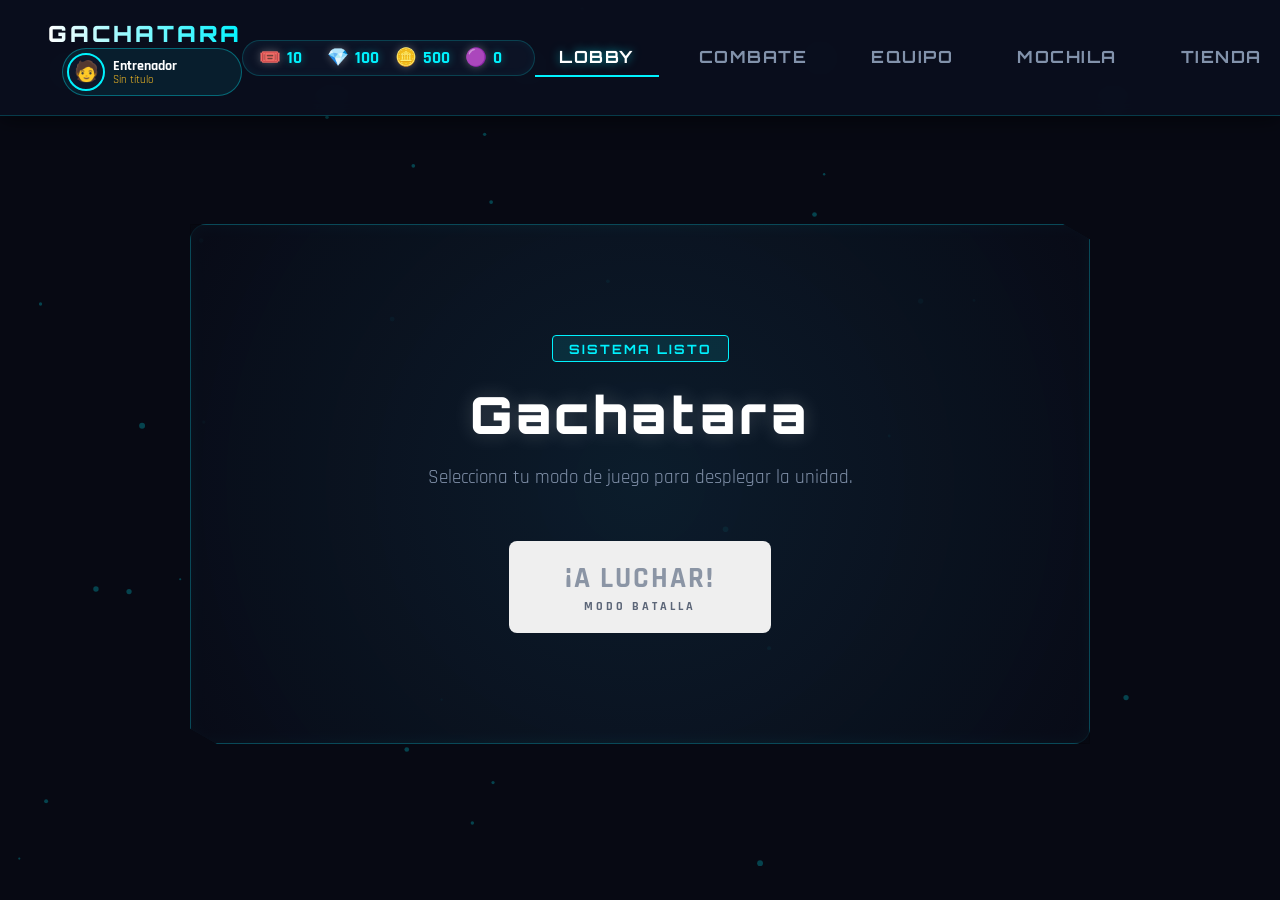
==== index.html @ 269e48da "Add files via upload" ====
<!DOCTYPE html>
<html lang="es">
<head>
    <meta charset="UTF-8">
    <meta name="viewport" content="width=device-width, initial-scale=1.0">
    <title>Gacha RPG | Lobby Principal</title>
    <!-- Fuentes Gamer Pro -->
    <link href="https://fonts.googleapis.com/css2?family=Orbitron:wght@500;700;900&family=Rajdhani:wght@600;700&display=swap" rel="stylesheet">
    <link rel="stylesheet" href="style.css">
</head>
<body>

    <!-- Fondo Animado de Partículas -->
    <canvas id="particles-canvas"></canvas>

    <!-- BANNER SUPERIOR DE NAVEGACIÓN -->
    <header class="top-header">
        <div class="logo-title">
            <span class="game-tag">GACHATARA</span>
            <div id="profile-chip" class="profile-chip" title="Perfil del jugador"></div>
        </div>

        <!-- CONTADOR DE MONEDAS -->
        <div class="currencies-bar">
            <div class="currency-item" title="Tickets de Invocación">
                <span class="currency-icon">🎟️</span>
                <span id="currency-tickets" class="currency-amount">0</span>
            </div>
            <div class="currency-item" title="Esquirlas Coloridas">
                <span class="currency-icon">💎</span>
                <span id="currency-shards" class="currency-amount">0</span>
            </div>
            <div class="currency-item" title="Monedas Tara">
                <span class="currency-icon">🪙</span>
                <span id="currency-coins" class="currency-amount">0</span>
            </div>
            <div class="currency-item" title="Masterballs">
                <span class="currency-icon">🟣</span>
                <span id="currency-masterballs" class="currency-amount">0</span>
            </div>
        </div>

        <nav class="nav-bar">
            <button class="nav-tab active" onclick="switchTab('lobby', event)">Lobby</button>
            <button class="nav-tab" onclick="switchTab('combate', event)">Combate</button>
            <button class="nav-tab" onclick="switchTab('equipo', event)">Equipo</button>
            <button class="nav-tab" onclick="switchTab('mochila', event)">Mochila</button>
            <button class="nav-tab" onclick="switchTab('tienda', event)">Tienda</button>
            <button class="nav-tab" onclick="switchTab('invocacion', event)">Invocación</button>
            <button class="nav-tab" onclick="switchTab('dex', event)">Dex</button>
            <a href="ajustes.html" class="nav-tab nav-link">Ajustes</a>
        </nav>
    </header>

    <!-- ZONA CENTRAL DEL LOBBY -->
    <main id="tab-lobby" class="lobby-container tab-content active">
        <!-- Panel Central de Presentación -->
        <div class="hero-frame">
            <div class="hero-overlay"></div>
            
            <div class="hero-content">
                <span class="badge-status">SISTEMA LISTO</span>
                <h1 class="lobby-title">Gachatara</h1>
                <p class="lobby-subtitle">Selecciona tu modo de juego para desplegar la unidad.</p>
                
                <!-- Botón de Combate -->
                <div class="battle-btn-wrapper">
                    <button class="btn-battle" onclick="switchTab('combate', event)">
                        <span class="btn-glitch"></span>
                        <span class="btn-text">¡A LUCHAR!</span>
                        <span class="btn-subtext">MODO BATALLA</span>
                    </button>
                </div>
            </div>
        </div>
    </main>

    <!-- ZONA DE COMBATE -->
    <main id="tab-combate" class="lobby-container tab-content">
        <div class="dex-frame">
            <div style="text-align: center; padding: 20px;">
                <h2 style="font-family: 'Orbitron', sans-serif; color: #00f2fe; margin-bottom: 20px;">MODOS DE COMBATE</h2>
                <div class="gacha-buttons" style="display: flex; gap: 15px; justify-content: center; flex-wrap: wrap;">
                    <button class="btn-pull" onclick="startQuickBattle()">⚔️ Partida Rápida (Equipo de 3)</button>
                    <button class="btn-pull" onclick="startStrategyBattle()">🛡️ Partida Estratégica (Equipo de 6)</button>
                </div>
            </div>

            <!-- Contenedor dinámico de la Arena de Combate -->
            <div id="combat-arena-container"></div>
        </div>
    </main>

    <!-- Sección de la vista del Equipo / Inventario -->
    <main id="tab-equipo" class="lobby-container tab-content">
        <div class="dex-frame">
            <div class="equipo-header">
                <h2>GESTIÓN DE EQUIPOS Y INVENTARIO</h2>
                <div class="equipo-stats">
                    <span>Total capturados: <strong id="total-capturados">0</strong></span>
                </div>
            </div>

            <!-- Selector de Modo de Equipo -->
            <div class="team-builder-tabs" style="display: flex; gap: 10px; margin: 15px 0; justify-content: center;">
                <button class="banner-btn active" onclick="switchTeamMode('strategy', event)">Equipo Estratégico (6)</button>
                <button class="banner-btn" onclick="switchTeamMode('fast', event)">Equipo Rápido (3)</button>
            </div>

            <!-- Slot visual de los equipos activos -->
            <div id="active-team-slots" style="display: flex; gap: 10px; margin-bottom: 20px; justify-content: center; flex-wrap: wrap; background: rgba(0,0,0,0.2); padding: 15px; border-radius: 10px;">
                <!-- Se rellenará dinámicamente -->
            </div>

            <p style="text-align: center; color: #00f2fe; font-size: 14px; margin-bottom: 10px;">💡 Haz clic en cualquier Pokémon del inventario para añadirlo o quitarlo del equipo activo.</p>

            <!-- Buscador del inventario -->
            <div class="inventory-filters" style="display: flex; gap: 10px; flex-wrap: wrap; align-items: center; justify-content: center; margin-bottom: 15px;">
                <input id="inventory-search" type="text" placeholder="🔍 Buscar por nombre, nº o tipo..." oninput="renderInventory()" autocomplete="off"
                    style="flex: 1 1 260px; max-width: 380px; background: #1e293b; border: 1px solid #334155; color: #fff; border-radius: 8px; padding: 9px 12px; font-size: 14px;">
                <select id="inventory-rarity-filter" onchange="renderInventory()"
                    style="background: #1e293b; border: 1px solid #334155; color: #fff; border-radius: 8px; padding: 9px 10px; font-size: 14px;">
                    <option value="">Todas las rarezas</option>
                    <option value="comun">Común</option>
                    <option value="raro">Raro</option>
                    <option value="epico">Épico</option>
                    <option value="legendario">Legendario</option>
                    <option value="secreto">Secreto / Mega</option>
                </select>
                <button class="banner-btn" onclick="clearInventorySearch()">Limpiar</button>
                <span id="inventory-results-count" style="font-size: 12px; color: #94a3b8;"></span>
            </div>

            <div id="inventory-grid" class="dex-grid">
                <!-- Las cartas guardadas se cargarán dinámicamente aquí -->
            </div>
        </div>
    </main>

    <!-- ZONA DE TIENDA -->
    <main id="tab-tienda" class="lobby-container tab-content">
        <div class="dex-frame">
            <div class="equipo-header">
                <h2>🛒 TIENDA</h2>
            </div>
            <div id="shop-content"></div>
        </div>
    </main>

    <!-- ZONA DE MOCHILA -->
    <main id="tab-mochila" class="lobby-container tab-content">
        <div class="dex-frame">
            <div class="equipo-header">
                <h2>🎒 MOCHILA</h2>
            </div>
            <div id="backpack-content"></div>
        </div>
    </main>

    <!-- ZONA DE INVOCACIÓN (GACHA) -->
    <main id="tab-invocacion" class="lobby-container tab-content">
        <div class="gacha-frame">
            
            <!-- SELECTOR DE GENERACIÓN (BANNERS) -->
            <div class="banner-selector">
                <button id="btn-gen-1" class="banner-btn active" onclick="selectBanner(1)">Gen 1 (Kanto)</button>
                <button id="btn-gen-2" class="banner-btn" onclick="selectBanner(2)">Gen 2 (Johto)</button>
                <button id="btn-gen-3" class="banner-btn" onclick="selectBanner(3)">Gen 3 (Hoenn)</button>
                <button id="btn-gen-4" class="banner-btn" onclick="selectBanner(4)">Gen 4 (Sinnoh)</button>
                <button id="btn-gen-5" class="banner-btn" onclick="selectBanner(5)">Gen 5 (Unova)</button>
                <button id="btn-gen-6" class="banner-btn" onclick="selectBanner(6)">Gen 6 (Kalos)</button>
                <button id="btn-gen-7" class="banner-btn" onclick="selectBanner(7)">Gen 7 (Alola)</button>
                <button id="btn-gen-8" class="banner-btn" onclick="selectBanner(8)">Gen 8 (Galar)</button>
                <button id="btn-gen-9" class="banner-btn" onclick="selectBanner(9)">Gen 9 (Paldea)</button>
            </div>

            <h2 id="banner-title" class="gacha-banner-title">BANNER GENERACIÓN 1 (KANTO)</h2>
            <p class="gacha-subtitle">¡Involucra Pokémon de todas las generaciones y Megaevoluciones Secretas!</p>
            
            <div class="gacha-buttons">
                <button class="btn-pull" onclick="pullGacha(1)">Tirada x1 (1 Ticket)</button>
                <button class="btn-pull multi" onclick="pullGacha(10)">Tirada x10 (10 Tickets)</button>
            </div>

            <!-- RESULTADOS DE TIRADAS -->
            <div id="gacha-results" class="results-grid"></div>
        </div>
    </main>

    <!-- ZONA DE COLECCIÓN (DEX) -->
    <main id="tab-dex" class="lobby-container tab-content">
        <div class="dex-frame">
            <div class="dex-header">
                <h2>POKÉDEX NACIONAL</h2>
                <div class="dex-progress-wrapper">
                    <span id="dex-counter">0 / 1074 (0%)</span>
                    <div class="progress-bar-bg">
                        <div id="dex-progress-fill" class="progress-bar-fill" style="width: 0%;"></div>
                    </div>
                </div>
            </div>

            <!-- Grid donde se pintan todos los Pokémon -->
            <div id="dex-grid" class="dex-grid"></div>
        </div>
    </main>

    <!-- Carga de Scripts en Orden Correcto -->
    <script src="db.js"></script>
    <script src="habilidades.js"></script>
    <script src="gacha.js"></script>
    <script src="game.js"></script>
    <script src="skilltree.js"></script>
    <script src="profile.js"></script>
    <script src="backpack.js"></script>
    <script src="shop.js"></script> <!-- <--- ¡AQUÍ ESTABA EL FALTANTE! -->
    <script src="combat.js"></script>
    <script src="modes.js"></script>
</body>
</html>
---- style.css ----
:root {
    --bg-dark: #070913;
    --panel-bg: rgba(15, 20, 38, 0.75);
    --border-cyan: #00f2fe;
    --border-purple: #7928ca;
    --text-primary: #ffffff;
    --text-secondary: #8292ab;
    --disabled-color: #3a415a;
}

* {
    margin: 0;
    padding: 0;
    box-sizing: border-box;
    font-family: 'Rajdhani', sans-serif;
}

body {
    background-color: var(--bg-dark);
    color: var(--text-primary);
    min-height: 100vh;
    overflow-x: hidden;
    display: flex;
    flex-direction: column;
}

/* Canvas de fondo */
#particles-canvas {
    position: fixed;
    top: 0;
    left: 0;
    width: 100%;
    height: 100%;
    z-index: -1;
    pointer-events: none;
}

/* Header Superior */
.top-header {
    display: flex;
    justify-content: space-between;
    align-items: center;
    padding: 1.2rem 3rem;
    background: rgba(10, 13, 26, 0.85);
    backdrop-filter: blur(12px);
    border-bottom: 1px solid rgba(0, 242, 254, 0.2);
    box-shadow: 0 4px 20px rgba(0, 0, 0, 0.5);
}

.logo-title .game-tag {
    font-family: 'Orbitron', sans-serif;
    font-size: 1.4rem;
    font-weight: 900;
    letter-spacing: 3px;
    background: linear-gradient(90deg, #fff, var(--border-cyan));
    -webkit-background-clip: text;
    -webkit-text-fill-color: transparent;
}

.nav-bar {
    display: flex;
    gap: 1rem;
}

.nav-tab {
    background: transparent;
    border: none;
    border-bottom: 2px solid transparent;
    color: var(--text-secondary);
    font-family: 'Orbitron', sans-serif;
    font-size: 1.05rem;
    font-weight: 700;
    padding: 0.5rem 1.5rem;
    letter-spacing: 1.5px;
    text-transform: uppercase;
    cursor: pointer;
    transition: all 0.3s ease;
}

.nav-tab.active {
    color: var(--text-primary);
    border-bottom-color: var(--border-cyan);
    text-shadow: 0 0 10px rgba(0, 242, 254, 0.6);
}

/* Manejo de Pestañas (Lobby e Invocación) */
.tab-content {
    display: none;
    width: 100%;
}

.tab-content.active {
    display: flex;
}

/* Zona Central Lobby */
.lobby-container {
    flex: 1;
    display: flex;
    align-items: center;
    justify-content: center;
    padding: 2rem;
}

.hero-frame {
    position: relative;
    width: 100%;
    max-width: 900px;
    height: 520px;
    background: var(--panel-bg);
    border: 1px solid rgba(0, 242, 254, 0.25);
    border-radius: 16px;
    box-shadow: 0 0 35px rgba(0, 0, 0, 0.8), inset 0 0 15px rgba(0, 242, 254, 0.1);
    display: flex;
    align-items: center;
    justify-content: center;
    text-align: center;
    clip-path: polygon(0 0, 97% 0, 100% 3%, 100% 100%, 3% 100%, 0 97%);
}

.hero-overlay {
    position: absolute;
    top: 0; left: 0; width: 100%; height: 100%;
    background: radial-gradient(circle, rgba(0,242,254,0.05) 0%, rgba(7,9,19,0.7) 100%);
    pointer-events: none;
}

.hero-content {
    position: relative;
    z-index: 2;
    display: flex;
    flex-direction: column;
    align-items: center;
    gap: 1.2rem;
}

.badge-status {
    background: rgba(0, 242, 254, 0.1);
    border: 1px solid var(--border-cyan);
    color: var(--border-cyan);
    font-family: 'Orbitron', sans-serif;
    font-size: 0.8rem;
    font-weight: 700;
    padding: 0.3rem 1rem;
    letter-spacing: 2px;
    border-radius: 4px;
}

.lobby-title {
    font-family: 'Orbitron', sans-serif;
    font-size: 3.2rem;
    font-weight: 900;
    letter-spacing: 4px;
    text-shadow: 0 0 20px rgba(255, 255, 255, 0.2);
}

.lobby-subtitle {
    font-size: 1.2rem;
    color: var(--text-secondary);
    max-width: 500px;
}

/* Botón de Combate Deshabilitado */
.battle-btn-wrapper {
    margin-top: 2rem;
}

.btn-battle {
    position: relative;
    padding: 1.2rem 3.5rem;
    font-family: 'Orbitron', sans-serif;
    border: none;
    border-radius: 8px;
    display: flex;
    flex-direction: column;
    align-items: center;
    justify-content: center;
    cursor: not-allowed;
    transition: all 0.3s ease;
}

.btn-battle.disabled {
    background: linear-gradient(135deg, #1c2237, var(--disabled-color));
    border: 1px solid rgba(255, 255, 255, 0.1);
    box-shadow: 0 0 10px rgba(0, 0, 0, 0.5);
    opacity: 0.65;
}

.btn-text {
    font-size: 1.8rem;
    font-weight: 900;
    color: #8b95a5;
    letter-spacing: 2px;
}

.btn-subtext {
    font-size: 0.75rem;
    font-weight: 700;
    color: #5c6678;
    letter-spacing: 3px;
    margin-top: 2px;
}

/* =========================================
   ESTILOS AÑADIDOS PARA EL PANEL DE GACHA
========================================= */
.gacha-frame {
    width: 100%;
    max-width: 950px;
    background: var(--panel-bg);
    border: 1px solid rgba(0, 242, 254, 0.25);
    border-radius: 16px;
    padding: 2.5rem;
    text-align: center;
    box-shadow: 0 0 35px rgba(0, 0, 0, 0.8);
    margin: 0 auto;
}

.gacha-banner-title {
    font-family: 'Orbitron', sans-serif;
    font-size: 2.2rem;
    color: var(--border-cyan);
    margin-bottom: 0.5rem;
    letter-spacing: 2px;
}

.gacha-subtitle {
    color: var(--text-secondary);
    margin-bottom: 2rem;
    font-size: 1.1rem;
}

.gacha-buttons {
    display: flex;
    justify-content: center;
    gap: 1.5rem;
    margin-bottom: 2rem;
}

.btn-pull {
    background: linear-gradient(135deg, #00f2fe, #4facfe);
    border: none;
    color: #000;
    padding: 1rem 2rem;
    font-family: 'Orbitron', sans-serif;
    font-weight: 900;
    font-size: 1rem;
    border-radius: 8px;
    cursor: pointer;
    transition: transform 0.2s, box-shadow 0.2s;
}

.btn-pull.multi {
    background: linear-gradient(135deg, #7928ca, #ff0080);
    color: #fff;
}

.btn-pull:hover {
    transform: translateY(-3px);
    box-shadow: 0 0 20px rgba(0, 242, 254, 0.5);
}

/* Grid de Resultados */
.results-grid {
    display: flex;
    justify-content: center;
    flex-wrap: wrap;
    gap: 1.2rem;
    margin-top: 1.5rem;
}

.card-pokemon {
    background: rgba(10, 13, 26, 0.9);
    border: 2px solid #555;
    border-radius: 10px;
    padding: 1rem;
    width: 150px;
    text-align: center;
    animation: popIn 0.3s ease-out;
}

.card-pokemon img {
    width: 90px;
    height: 90px;
    object-fit: contain;
}

.card-pokemon h4 {
    font-size: 1rem;
    margin-top: 0.5rem;
    font-family: 'Orbitron', sans-serif;
}

.card-rarity {
    font-size: 0.75rem;
    font-weight: 700;
    text-transform: uppercase;
    margin-top: 0.3rem;
    padding: 0.2rem;
    border-radius: 4px;
    letter-spacing: 1px;
}

/* Bordes y Luces por Rareza */
.card-pokemon.común { border-color: #a0aec0; }
.card-pokemon.común .card-rarity { color: #a0aec0; }

.card-pokemon.raro { border-color: #3182ce; box-shadow: 0 0 10px rgba(49, 130, 206, 0.4); }
.card-pokemon.raro .card-rarity { color: #3182ce; }

.card-pokemon.épico { border-color: #805ad5; box-shadow: 0 0 15px rgba(128, 90, 213, 0.5); }
.card-pokemon.épico .card-rarity { color: #805ad5; }

.card-pokemon.legendario { border-color: #d69e2e; box-shadow: 0 0 20px rgba(214, 158, 46, 0.7); }
.card-pokemon.legendario .card-rarity { color: #d69e2e; }

.card-pokemon.secreto { 
    border-color: #e53e3e; 
    box-shadow: 0 0 25px rgba(229, 62, 62, 0.9); 
    animation: pulseGlow 1.5s infinite alternate; 
}
.card-pokemon.secreto .card-rarity { color: #e53e3e; }

@keyframes popIn {
    0% { transform: scale(0.5); opacity: 0; }
    100% { transform: scale(1); opacity: 1; }
}

@keyframes pulseGlow {
    0% { box-shadow: 0 0 15px rgba(229, 62, 62, 0.6); }
    100% { box-shadow: 0 0 30px rgba(229, 62, 62, 1); }
}
/* Pestañas limpias estilo Fortnite */
.tab-content {
    display: none;
    width: 100%;
    min-height: calc(100vh - 80px);
    align-items: center;
    justify-content: center;
    opacity: 0;
    transition: opacity 0.4s ease-in-out;
}

.tab-content.active {
    display: flex;
    opacity: 1;
}

/* Panel Gacha Estilo Pantalla Completa */
.gacha-frame {
    width: 100%;
    max-width: 1100px;
    background: var(--panel-bg);
    border: 1px solid rgba(0, 242, 254, 0.25);
    border-radius: 16px;
    padding: 3rem 2rem;
    text-align: center;
    box-shadow: 0 0 40px rgba(0, 0, 0, 0.85);
    clip-path: polygon(0 0, 98% 0, 100% 2%, 100% 100%, 2% 100%, 0 98%);
}

/* ANIMACIÓN DE REVELADO DE CARTAS (GACHA) */
.results-grid {
    display: flex;
    justify-content: center;
    flex-wrap: wrap;
    gap: 1.2rem;
    margin-top: 2rem;
    perspective: 1000px;
}

.card-pokemon {
    background: rgba(10, 13, 26, 0.95);
    border: 2px solid #555;
    border-radius: 12px;
    padding: 1rem;
    width: 150px;
    text-align: center;
    opacity: 0;
    transform: translateY(30px) rotateY(90deg) scale(0.8);
    animation: revealCard 0.6s cubic-bezier(0.175, 0.885, 0.32, 1.27) forwards;
}

/* Animación Giro 3D y Entrada */
@keyframes revealCard {
    0% {
        opacity: 0;
        transform: translateY(40px) rotateY(90deg) scale(0.7);
    }
    50% {
        opacity: 0.8;
    }
    100% {
        opacity: 1;
        transform: translateY(0) rotateY(0deg) scale(1);
    }
}
/* =========================================
   ESTILOS PESTAÑA DEX / COLECCIÓN
========================================= */
.dex-frame {
    width: 100%;
    max-width: 1100px;
    background: var(--panel-bg);
    border: 1px solid rgba(0, 242, 254, 0.25);
    border-radius: 16px;
    padding: 2rem;
    box-shadow: 0 0 35px rgba(0, 0, 0, 0.8);
    margin: 0 auto;
}

.dex-header {
    display: flex;
    justify-content: space-between;
    align-items: center;
    margin-bottom: 2rem;
    flex-wrap: wrap;
    gap: 1rem;
}

.dex-title {
    font-family: 'Orbitron', sans-serif;
    font-size: 2rem;
    color: var(--border-cyan);
    letter-spacing: 2px;
}

.dex-progress-wrapper {
    display: flex;
    flex-direction: column;
    align-items: flex-end;
    gap: 0.5rem;
    font-family: 'Orbitron', sans-serif;
    font-weight: 700;
}

.progress-bar-bg {
    width: 250px;
    height: 12px;
    background: rgba(255, 255, 255, 0.1);
    border: 1px solid var(--border-cyan);
    border-radius: 6px;
    overflow: hidden;
}

.progress-bar-fill {
    height: 100%;
    background: linear-gradient(90deg, var(--border-cyan), #00f2fe);
    box-shadow: 0 0 10px var(--border-cyan);
    transition: width 0.4s ease;
}

.dex-grid {
    display: grid;
    grid-template-columns: repeat(auto-fill, minmax(110px, 1fr));
    gap: 1rem;
    max-height: 60vh;
    overflow-y: auto;
    padding-right: 0.5rem;
}

/* Tarjeta individual en la Dex */
.dex-card {
    background: rgba(10, 13, 26, 0.8);
    border: 1px solid rgba(255, 255, 255, 0.1);
    border-radius: 8px;
    padding: 0.8rem 0.5rem;
    text-align: center;
    transition: all 0.3s ease;
}

/* Estado NO OBTENIDO (Silueta oscura) */
.dex-card.locked img {
    filter: brightness(0) drop-shadow(0 0 2px rgba(255, 255, 255, 0.2));
    opacity: 0.4;
}

.dex-card.locked .dex-number,
.dex-card.locked .dex-name {
    color: var(--text-secondary);
    opacity: 0.5;
}

/* Estado OBTENIDO */
.dex-card.unlocked {
    border-color: var(--border-cyan);
    box-shadow: 0 0 12px rgba(0, 242, 254, 0.2);
}

.dex-card.unlocked img {
    filter: none;
}

.dex-card img {
    width: 65px;
    height: 65px;
    object-fit: contain;
}

.dex-number {
    font-size: 0.75rem;
    color: var(--text-secondary);
    font-weight: 700;
}

.dex-name {
    font-size: 0.85rem;
    font-family: 'Orbitron', sans-serif;
    font-weight: 700;
    margin-top: 0.2rem;
    white-space: nowrap;
    overflow: hidden;
    text-overflow: ellipsis;
}
/* Selector de Banners / Generaciones */
.banner-selector {
    display: flex;
    gap: 0.5rem;
    overflow-x: auto;
    padding: 0.5rem 0 1rem 0;
    margin-bottom: 1.5rem;
    scrollbar-width: thin;
}

.banner-btn {
    background: rgba(10, 13, 26, 0.8);
    border: 1px solid rgba(0, 242, 254, 0.3);
    color: var(--text-secondary);
    padding: 0.6rem 1.2rem;
    border-radius: 8px;
    font-family: 'Orbitron', sans-serif;
    font-size: 0.85rem;
    white-space: nowrap;
    cursor: pointer;
    transition: all 0.3s ease;
}

.banner-btn:hover {
    border-color: var(--border-cyan);
    color: #fff;
    box-shadow: 0 0 10px rgba(0, 242, 254, 0.3);
}

.banner-btn.active {
    background: linear-gradient(135deg, rgba(0, 242, 254, 0.2), rgba(0, 120, 255, 0.4));
    border-color: var(--border-cyan);
    color: #fff;
    box-shadow: 0 0 15px rgba(0, 242, 254, 0.5);
}
/* =========================================
   COLORES Y BORDES SEGÚN RAREZA
========================================= */

/* COMÚN (Gris / Plateado Neón) */
.card-pokemon.comun, .card-pokemon.común {
    border-color: #a0a0a0;
    box-shadow: 0 0 12px rgba(160, 160, 160, 0.4);
}
.card-pokemon.comun .card-rarity, .card-pokemon.común .card-rarity {
    color: #a0a0a0;
}

/* RARO (Azul Neón) */
.card-pokemon.raro {
    border-color: #00f2fe;
    box-shadow: 0 0 15px rgba(0, 242, 254, 0.5);
}
.card-pokemon.raro .card-rarity {
    color: #00f2fe;
}

/* ÉPICO (Morado Neón) */
.card-pokemon.epico, .card-pokemon.épico {
    border-color: #b026ff;
    box-shadow: 0 0 18px rgba(176, 38, 255, 0.6);
}
.card-pokemon.epico .card-rarity, .card-pokemon.épico .card-rarity {
    color: #b026ff;
}

/* LEGENDARIO (Dorado / Amarillo Neón) */
.card-pokemon.legendario {
    border-color: #ffd700;
    box-shadow: 0 0 22px rgba(255, 215, 0, 0.7);
}
.card-pokemon.legendario .card-rarity {
    color: #ffd700;
}

/* SECRETO / MEGA (Rojo / Carmesí Neón) */
.card-pokemon.secreto {
    border-color: #ff0055;
    box-shadow: 0 0 25px rgba(255, 0, 85, 0.8);
    animation: pulseMega 1.5s infinite alternate;
}
.card-pokemon.secreto .card-rarity {
    color: #ff0055;
    font-weight: 900;
}

@keyframes pulseMega {
    from {
        box-shadow: 0 0 15px rgba(255, 0, 85, 0.6);
    }
    to {
        box-shadow: 0 0 30px rgba(255, 0, 85, 1);
    }
}/* style.css - Corrección de Grid y Cartas Invisibles */

/* Contenedor principal de los resultados */
#gacha-results {
    display: grid !important;
    grid-template-columns: repeat(5, 1fr) !important; /* Fuerza 5 columnas x 2 filas */
    gap: 15px;
    width: 100%;
    max-width: 1000px;
    margin: 20px auto 0 auto;
    justify-content: center;
    align-items: center;
}

/* Base de la carta del Pokémon */
.card-pokemon {
    background: rgba(18, 24, 38, 0.85);
    border-radius: 12px;
    padding: 12px 8px;
    text-align: center;
    display: flex;
    flex-direction: column;
    align-items: center;
    justify-content: space-between;
    min-height: 160px;
    position: relative;
    box-sizing: border-box;

    /* REGLA CRÍTICA: Forzar visibilidad inmediata por si falla el Keyframe */
    opacity: 1 !important;
    visibility: visible !important;
    animation: cardAppear 0.3s ease-out forwards;
}

/* Animación de entrada suave sin ocultar las cartas si falla */
@keyframes cardAppear {
    0% {
        transform: translateY(15px) scale(0.95);
    }
    100% {
        transform: translateY(0) scale(1);
    }
}

/* Estilos de Imagen y Texto */
.card-pokemon img {
    width: 75px;
    height: 75px;
    object-fit: contain;
    margin-bottom: 6px;
}

.card-pokemon h4 {
    margin: 4px 0 2px 0;
    font-size: 0.95rem;
    color: #ffffff;
    font-weight: 700;
}

.card-rarity {
    font-size: 0.7rem;
    font-weight: 800;
    letter-spacing: 0.5px;
    margin-top: 2px;
}

/* --- BORDES Y NEONES POR RAREZA --- */

/* COMÚN */
.card-pokemon.comun {
    border: 1.5px solid #6c757d;
    box-shadow: 0 0 8px rgba(108, 117, 125, 0.2);
}
.card-pokemon.comun .card-rarity { color: #a0a6ac; }

/* RARO */
.card-pokemon.raro {
    border: 1.5px solid #00f2fe;
    box-shadow: 0 0 10px rgba(0, 242, 254, 0.3);
}
.card-pokemon.raro .card-rarity { color: #00f2fe; }

/* ÉPICO */
.card-pokemon.epico {
    border: 1.5px solid #a855f7;
    box-shadow: 0 0 12px rgba(168, 85, 247, 0.4);
}
.card-pokemon.epico .card-rarity { color: #a855f7; }

/* LEGENDARIO */
.card-pokemon.legendario {
    border: 1.5px solid #ffb703;
    box-shadow: 0 0 15px rgba(255, 183, 3, 0.5);
}
.card-pokemon.legendario .card-rarity { color: #ffb703; }

/* SECRETO (MEGAS) */
.card-pokemon.secreto {
    border: 2px solid #ff0055;
    box-shadow: 0 0 20px rgba(255, 0, 85, 0.7);
    animation: secretGlow 1.5s infinite alternate, cardAppear 0.3s ease-out forwards;
}
.card-pokemon.secreto .card-rarity { color: #ff0055; }

@keyframes secretGlow {
    from { box-shadow: 0 0 10px rgba(255, 0, 85, 0.5); }
    to { box-shadow: 0 0 22px rgba(255, 0, 85, 0.9); }
}

/* Ajuste responsive para pantallas pequeñas */
@media (max-width: 850px) {
    #gacha-results {
        grid-template-columns: repeat(2, 1fr) !important;
    }
}

.equipo-header {
    display: flex;
    justify-content: space-between;
    align-items: center;
    margin-bottom: 20px;
    padding: 10px 20px;
    background: rgba(15, 23, 42, 0.6);
    border-radius: 8px;
    border: 1px solid rgba(0, 240, 255, 0.2);
}

.dup-badge {
    position: absolute;
    top: 8px;
    right: 8px;
    background: #00f0ff;
    color: #000;
    font-weight: bold;
    font-size: 0.75rem;
    padding: 2px 6px;
    border-radius: 12px;
    box-shadow: 0 0 8px rgba(0, 240, 255, 0.6);
}

.empty-inventory {
    grid-column: 1 / -1;
    text-align: center;
    padding: 60px 20px;
    color: #94a3b8;
    font-size: 1.1rem;
}
.tab-content {
    display: none;
}

.tab-content.active {
    display: block;
}

/* Marca la pestaña seleccionada arriba */
.nav-btn.active {
    border-bottom: 3px solid #00f0ff;
    color: #00f0ff;
    text-shadow: 0 0 10px rgba(0, 240, 255, 0.5);
}

/* Badge de duplicados en la pestaña equipo */
.dup-badge {
    position: absolute;
    top: 6px;
    right: 6px;
    background: #00f0ff;
    color: #000;
    font-weight: bold;
    font-size: 0.75rem;
    padding: 2px 6px;
    border-radius: 10px;
}
/* Contenedor principal de la pestaña Equipo */
#tab-equipo {
    display: flex;
    flex-direction: column;
    height: 100%;
    width: 100%;
    box-sizing: border-box;
}

/* Cabecera del Inventario */
.inventory-header {
    display: flex;
    justify-content: space-between;
    align-items: center;
    padding: 10px 20px;
    margin-bottom: 15px;
}

#total-captured {
    font-weight: bold;
    font-size: 1rem;
    color: var(--text-primary, #ffffff);
}

/* Grid adaptable y limpio para el Inventario */
#inventory-grid {
    display: grid;
    grid-template-columns: repeat(auto-fill, minmax(130px, 1fr));
    gap: 15px;
    padding: 15px;
    max-height: 65vh;
    overflow-y: auto; /* Desplazamiento vertical fluido */
    overflow-x: hidden; /* Evita desbordamiento horizontal */
    box-sizing: border-box;
}

/* Estilo para cada carta individual */
.pokemon-card, .card {
    display: flex;
    flex-direction: column;
    align-items: center;
    justify-content: space-between;
    padding: 10px;
    border-radius: 8px;
    background: rgba(20, 25, 45, 0.8);
    border: 1px solid rgba(255, 255, 255, 0.1);
    box-sizing: border-box;
    min-width: 0; /* Evita que las cartas se desborden del grid */
}

.pokemon-card img, .card img {
    width: 80px;
    height: 80px;
    object-fit: contain;
}

.card-id {
    font-size: 0.8rem;
    font-weight: bold;
    opacity: 0.8;
}

.card-name {
    font-size: 0.9rem;
    font-weight: bold;
    text-align: center;
    margin-top: 5px;
    word-break: break-word;
}

/* Asegurar posición relativa en la carta para posicionar la cantidad */
.pokemon-card {
    position: relative;
}

/* Insignia de cantidad acumulada (ej: x9) */
.card-count-badge {
    position: absolute;
    top: 8px;
    right: 8px;
    background: linear-gradient(135deg, #ff0055, #ff5500);
    color: #ffffff;
    font-size: 0.75rem;
    font-weight: 800;
    padding: 2px 7px;
    border-radius: 12px;
    box-shadow: 0 2px 6px rgba(0, 0, 0, 0.5);
    border: 1px solid rgba(255, 255, 255, 0.6);
    z-index: 2;
}
/* =========================================
   SISTEMA DE PESTAÑAS (TAB SYSTEM)
   ========================================= */

/* Todas las pestañas ocultas por defecto */
.tab-content {
    display: none !important;
    width: 100%;
    max-width: 1200px;
    margin: 0 auto;
    padding-top: 100px; /* Espacio para que no lo tape el header fijo */
    box-sizing: border-box;
}

/* Solo la pestaña con la clase .active se muestra */
.tab-content.active {
    display: block !important;
}

/* Alineación para la pestaña del Lobby */
#tab-lobby.active {
    display: flex !important;
    justify-content: center;
    align-items: center;
    min-height: calc(100vh - 100px);
}

/* Asegurar que la cabecera no tape el contenido */
.top-header {
    position: fixed;
    top: 0;
    left: 0;
    width: 100%;
    z-index: 1000;
    background: rgba(10, 15, 30, 0.9);
    backdrop-filter: blur(10px);
}
/* Estilos para enlaces <a> en la barra de navegación */
a.nav-link {
    text-decoration: none;
    display: inline-flex;
    align-items: center;
    justify-content: center;
}
/* =========================================
   BARRA DE MONEDAS (CURRENCIES BAR)
   ========================================= */

.currencies-bar {
    display: flex;
    align-items: center;
    gap: 15px;
    background: rgba(15, 23, 42, 0.7);
    padding: 6px 16px;
    border-radius: 20px;
    border: 1px solid rgba(0, 242, 254, 0.2);
    box-shadow: inset 0 0 10px rgba(0, 242, 254, 0.05);
}

.currency-item {
    display: flex;
    align-items: center;
    gap: 6px;
    font-family: 'Rajdhani', sans-serif;
    font-weight: 700;
    font-size: 1.05rem;
    color: #f8fafc;
}

.currency-icon {
    font-size: 1.1rem;
    filter: drop-shadow(0 0 4px rgba(255, 255, 255, 0.3));
}

.currency-amount {
    color: #00f2fe;
    text-shadow: 0 0 8px rgba(0, 242, 254, 0.4);
    min-width: 25px;
}
/* =========================================
   ESTILOS Y ANIMACIONES DE COMBATE
   ========================================= */

.combat-arena {
    display: flex;
    justify-content: space-around;
    align-items: center;
    gap: 20px;
    padding: 20px;
    background: rgba(15, 23, 42, 0.8);
    border-radius: 12px;
    border: 1px solid rgba(0, 242, 254, 0.2);
    margin-bottom: 20px;
    position: relative;
}

.combat-card {
    position: relative;
    background: rgba(30, 41, 59, 0.9);
    border: 2px solid rgba(255, 255, 255, 0.1);
    border-radius: 10px;
    padding: 15px;
    width: 260px;
    text-align: center;
    transition: transform 0.2s ease;
}

.combat-vs-badge {
    font-family: 'Orbitron', sans-serif;
    font-size: 2rem;
    font-weight: 900;
    color: #ff0055;
    text-shadow: 0 0 10px rgba(255, 0, 85, 0.6);
}

/* Barras de Vida y Energía */
.hp-bar-container, .energy-bar-container {
    width: 100%;
    height: 14px;
    background: rgba(0, 0, 0, 0.5);
    border-radius: 7px;
    overflow: hidden;
    margin: 8px 0 4px 0;
}

.hp-bar-fill {
    height: 100%;
    background: linear-gradient(90deg, #10b981, #34d399);
    transition: width 0.4s ease-in-out;
}

.energy-bar-container {
    height: 8px;
}

.energy-bar-fill {
    height: 100%;
    background: linear-gradient(90deg, #3b82f6, #00f2fe);
    transition: width 0.3s ease;
}

.hp-text {
    font-size: 0.85rem;
    color: #cbd5e1;
}

.sprite-box img {
    width: 120px;
    height: 120px;
    object-fit: contain;
    filter: drop-shadow(0 4px 8px rgba(0,0,0,0.5));
}

/* Botones de Ataque */
.moves-grid {
    display: grid;
    grid-template-columns: repeat(auto-fit, minmax(140px, 1fr));
    gap: 10px;
    margin-bottom: 15px;
}

.btn-move {
    background: linear-gradient(135deg, #1e293b, #0f172a);
    border: 1px solid rgba(0, 242, 254, 0.4);
    color: #ffffff;
    padding: 12px;
    border-radius: 8px;
    cursor: pointer;
    display: flex;
    flex-direction: column;
    align-items: center;
    transition: all 0.2s;
}

.btn-move:hover:not(:disabled) {
    border-color: #00f2fe;
    box-shadow: 0 0 12px rgba(0, 242, 254, 0.4);
    transform: translateY(-2px);
}

.btn-move:disabled {
    opacity: 0.4;
    cursor: not-allowed;
}

.move-name {
    font-weight: 700;
    font-size: 0.95rem;
}

.move-cost {
    font-size: 0.75rem;
    color: #00f2fe;
}

/* Log de Combate */
.combat-log-box {
    background: rgba(0, 0, 0, 0.6);
    border-radius: 8px;
    padding: 10px;
    height: 100px;
    overflow-y: auto;
    font-family: monospace;
    font-size: 0.85rem;
    color: #e2e8f0;
}

.log-item {
    margin-bottom: 4px;
}

/* Pop-up de Daño Flotante */
.damage-popup {
    position: absolute;
    top: 20%;
    left: 50%;
    transform: translate(-50%, 0);
    font-family: 'Orbitron', sans-serif;
    font-size: 1.8rem;
    font-weight: 900;
    color: #ff3366;
    text-shadow: 0 0 8px rgba(0,0,0,0.8);
    pointer-events: none;
    animation: floatUp 1s ease-out forwards;
    white-space: pre-line;
}

.damage-popup.crit {
    color: #fbbf24;
    font-size: 2.2rem;
}

/* Animaciones */
@keyframes floatUp {
    0% { opacity: 1; transform: translate(-50%, 0) scale(0.8); }
    50% { transform: translate(-50%, -30px) scale(1.2); }
    100% { opacity: 0; transform: translate(-50%, -50px) scale(1); }
}

.anim-attack {
    animation: attackPulse 0.3s ease;
}

.anim-hit {
    animation: hitShake 0.4s ease;
}

.anim-buff {
    animation: buffGlow 0.5s ease;
}

@keyframes attackPulse {
    0% { transform: scale(1); }
    50% { transform: scale(1.1); }
    100% { transform: scale(1); }
}

@keyframes hitShake {
    0%, 100% { transform: translateX(0); }
    20%, 60% { transform: translateX(-8px); }
    40%, 80% { transform: translateX(8px); }
}

@keyframes buffGlow {
    0%, 100% { box-shadow: 0 0 0 transparent; }
    50% { box-shadow: 0 0 20px #10b981; }
}

/* Estructura fija para que la vida y nombre siempre queden ARRIBA */
.combat-card {
    display: flex;
    flex-direction: column !important;
    justify-content: flex-start;
    align-items: center;
    gap: 6px;
}

/* Colocar la imagen siempre abajo dentro de la carta */
.combat-card .sprite-box {
    order: 2;
}

.combat-card .unit-info,
.combat-card .hp-bar-container,
.combat-card .hp-text,
.combat-card .energy-bar-container {
    order: 1;
}

/* Voltear solo la imagen de tu Pokémon (Zapdos) para que mire hacia el rival */
.player-card .sprite-box img {
    transform: scaleX(-1);
}

/* Asegurar que la imagen del enemigo no esté volteada */
.enemy-card .sprite-box img {
    transform: scaleX(1);
}

/* Voltear horizontalmente a tu Pokémon (lado izquierdo) */
.player-card .sprite-box img {
    transform: scaleX(-1);
}

/* Indicadores de efectividad en los botones de ataque */
.move-eff {
    display: block;
    font-size: 0.75rem;
    font-weight: bold;
    margin-top: 4px;
    padding: 2px 6px;
    border-radius: 4px;
}

.eff-super {
    background-color: rgba(255, 193, 7, 0.25);
    color: #ffc107;
    border: 1px solid #ffc107;
}

.eff-weak {
    background-color: rgba(108, 117, 125, 0.25);
    color: #a0a0a0;
    border: 1px solid #6c757d;
}

.eff-immune {
    background-color: rgba(220, 53, 69, 0.25);
    color: #ff4d4d;
    border: 1px solid #dc3545;
}

/* ========================================= */
/* ESTILOS DEL MODAL Y ESTRELLAS DE POKÉMON  */
/* ========================================= */

.pokemon-modal-overlay {
    position: fixed;
    top: 0; 
    left: 0; 
    width: 100%; 
    height: 100%;
    background: rgba(0, 0, 0, 0.75);
    display: flex; 
    justify-content: center; 
    align-items: center;
    z-index: 9999;
}

.pokemon-modal-content {
    background: #1e1e2f; 
    color: #fff;
    width: 90%; 
    max-width: 500px;
    padding: 25px; 
    border-radius: 16px;
    box-shadow: 0 10px 30px rgba(0, 0, 0, 0.5);
    position: relative; 
    border: 2px solid #4a4e69;
}

.modal-close-btn {
    position: absolute; 
    top: 15px; 
    right: 15px;
    background: #ff4757; 
    border: none; 
    color: white;
    font-size: 16px; 
    width: 30px; 
    height: 30px;
    border-radius: 50%; 
    cursor: pointer; 
    transition: 0.2s;
}

.modal-close-btn:hover { 
    background: #ff6b81; 
}

.modal-header-section { 
    text-align: center; 
    margin-bottom: 20px; 
}

.modal-pkmn-name { 
    margin: 0; 
    font-size: 24px; 
    text-transform: capitalize; 
    color: #ffd32a; 
}

.modal-stars { 
    color: #f1c40f; 
    font-size: 18px; 
    margin-top: 5px; 
}

.modal-body-grid { 
    display: flex; 
    gap: 20px; 
    align-items: center; 
    margin-bottom: 20px; 
}

.modal-sprite-box {
    background: rgba(255, 255, 255, 0.05); 
    padding: 15px;
    border-radius: 12px; 
    text-align: center; 
    flex: 1;
}

.modal-sprite-box img { 
    width: 100px; 
    height: 100px; 
    object-fit: contain; 
}

.modal-type-badge {
    display: inline-block; 
    margin-top: 8px; 
    padding: 4px 10px;
    border-radius: 6px; 
    font-size: 12px; 
    font-weight: bold; 
    background: #576574;
    color: white;
}

.modal-stats-box { 
    flex: 1.2; 
    font-size: 14px; 
    line-height: 1.6; 
}

.modal-stats-box h3 { 
    margin: 0 0 10px 0; 
    font-size: 15px; 
    color: #7bed9f; 
    border-bottom: 1px solid rgba(255, 255, 255, 0.1); 
    padding-bottom: 4px; 
}

.modal-awakening-section { 
    background: rgba(0, 0, 0, 0.2); 
    padding: 15px; 
    border-radius: 10px; 
    text-align: center; 
}

.dupes-counter { 
    margin-bottom: 10px; 
    font-size: 14px; 
    color: #dfe4ea; 
}

.btn-awaken {
    background: #2ed573; 
    color: white; 
    border: none; 
    padding: 10px 20px;
    font-size: 14px; 
    font-weight: bold; 
    border-radius: 8px; 
    cursor: pointer; 
    width: 100%; 
    transition: 0.2s;
}

.btn-awaken:hover:not(:disabled) { 
    background: #26af5f; 
}

.btn-awaken.disabled { 
    background: #718093; 
    opacity: 0.6; 
    cursor: not-allowed; 
}

.max-rank-text { 
    color: #f1c40f; 
    font-weight: bold; 
    font-size: 14px; 
}

.combat-side-drawer {
    position: absolute;
    right: 20px;
    top: 120px;
    width: 280px;
    background: #121824;
    border: 2px solid #00d2ff;
    border-radius: 8px;
    padding: 12px;
    z-index: 1000;
    box-shadow: 0 4px 20px rgba(0,0,0,0.8);
    display: none;
}

.side-drawer-header {
    display: flex;
    justify-content: space-between;
    align-items: center;
    border-bottom: 1px solid #2a364f;
    padding-bottom: 6px;
    margin-bottom: 8px;
    color: #fff;
}

.btn-close-drawer {
    background: transparent;
    border: none;
    color: #fff;
    cursor: pointer;
    font-size: 16px;
}

.side-drawer-slot {
    display: flex;
    align-items: center;
    background: #1b2438;
    margin-bottom: 6px;
    padding: 6px;
    border-radius: 6px;
    cursor: pointer;
    transition: background 0.2s;
}

.side-drawer-slot:hover:not(.fainted) {
    background: #283655;
}

.side-drawer-slot.fainted {
    opacity: 0.5;
    cursor: not-allowed;
}

.side-slot-info {
    margin-left: 8px;
    font-size: 12px;
    color: #fff;
}

.badge-tag {
    margin-left: auto;
    font-size: 10px;
    padding: 2px 6px;
    border-radius: 4px;
}

.combat-side-drawer {
    position: absolute;
    right: 20px;
    top: 120px;
    width: 280px;
    background: #121824;
    border: 2px solid #00d2ff;
    border-radius: 8px;
    padding: 12px;
    z-index: 1000;
    box-shadow: 0 4px 20px rgba(0,0,0,0.8);
    display: none;
}

.side-drawer-header {
    display: flex;
    justify-content: space-between;
    align-items: center;
    border-bottom: 1px solid #2a364f;
    padding-bottom: 6px;
    margin-bottom: 8px;
    color: #fff;
}

.btn-close-drawer {
    background: transparent;
    border: none;
    color: #fff;
    cursor: pointer;
    font-size: 16px;
}

.side-drawer-slot {
    display: flex;
    align-items: center;
    background: #1b2438;
    margin-bottom: 6px;
    padding: 6px;
    border-radius: 6px;
    cursor: pointer;
    transition: background 0.2s;
}

.side-drawer-slot:hover:not(.fainted) {
    background: #283655;
}

.side-drawer-slot.fainted {
    opacity: 0.5;
    cursor: not-allowed;
}

.side-slot-info {
    margin-left: 8px;
    font-size: 12px;
    color: #fff;
}

.badge-tag {
    margin-left: auto;
    font-size: 10px;
    padding: 2px 6px;
    border-radius: 4px;
}
.badge-tag.active { background: #28a745; color: white; }
.badge-tag.fainted { background: #dc3545; color: white; }

/* Estilos para el cartel de fin de combate */
.battle-result-overlay {
    position: fixed;
    top: 0;
    left: 0;
    width: 100vw;
    height: 100vh;
    background: rgba(0, 0, 0, 0.75);
    display: flex;
    justify-content: center;
    align-items: center;
    z-index: 9999;
    animation: fadeInOverlay 0.3s ease-in-out;
}

.battle-result-content {
    text-align: center;
    padding: 30px 60px;
    border-radius: 16px;
    box-shadow: 0 10px 30px rgba(0,0,0,0.5);
    animation: popInResult 0.4s cubic-bezier(0.175, 0.885, 0.32, 1.275);
}

.battle-result-overlay.victory .battle-result-content {
    background: linear-gradient(135deg, #10b981, #059669);
    border: 3px solid #34d399;
    color: #ffffff;
}

.battle-result-overlay.defeat .battle-result-content {
    background: linear-gradient(135deg, #ef4444, #b91c1c);
    border: 3px solid #f87171;
    color: #ffffff;
}

.battle-result-content h2 {
    font-size: 42px;
    margin: 0 0 10px 0;
    text-transform: uppercase;
    letter-spacing: 2px;
    text-shadow: 0 3px 6px rgba(0,0,0,0.3);
}

.battle-result-content p {
    font-size: 18px;
    margin: 0;
    opacity: 0.9;
}

@keyframes fadeInOverlay {
    from { opacity: 0; }
    to { opacity: 1; }
}

@keyframes popInResult {
    from { transform: scale(0.5); opacity: 0; }
    to { transform: scale(1); opacity: 1; }
}
.post-battle-backdrop {
    position: fixed;
    top: 0;
    left: 0;
    width: 100vw;
    height: 100vh;
    background: rgba(0, 0, 0, 0.8);
    display: flex;
    justify-content: center;
    align-items: center;
    z-index: 10000;
    animation: fadeInOverlay 0.3s ease;
}

.post-battle-card {
    background: #1e293b;
    border: 2px solid #334155;
    width: 90%;
    max-width: 420px;
    padding: 25px;
    border-radius: 16px;
    text-align: center;
    color: #f8fafc;
    box-shadow: 0 20px 25px -5px rgba(0, 0, 0, 0.5);
    animation: popInResult 0.4s cubic-bezier(0.175, 0.885, 0.32, 1.275);
}

.post-battle-card.win { border-color: #10b981; }
.post-battle-card.lose { border-color: #ef4444; }

.post-battle-card h2 {
    margin: 0 0 5px 0;
    font-size: 28px;
    text-transform: uppercase;
}

.post-battle-card .subtitle {
    color: #94a3b8;
    font-size: 14px;
    margin-bottom: 20px;
}

.rewards-box, .levelup-box {
    background: #0f172a;
    padding: 12px;
    border-radius: 10px;
    margin-bottom: 15px;
    text-align: left;
    font-size: 14px;
}

.rewards-box h4, .levelup-box h4 {
    margin: 0 0 8px 0;
    font-size: 13px;
    color: #38bdf8;
    text-transform: uppercase;
    letter-spacing: 1px;
}

.rewards-box p {
    margin: 4px 0;
    color: #e2e8f0;
}

.btn-close-post-battle {
    background: #3b82f6;
    color: white;
    border: none;
    padding: 10px 24px;
    font-size: 16px;
    font-weight: bold;
    border-radius: 8px;
    cursor: pointer;
    width: 100%;
    transition: background 0.2s;
}

.btn-close-post-battle:hover {
    background: #2563eb;
}
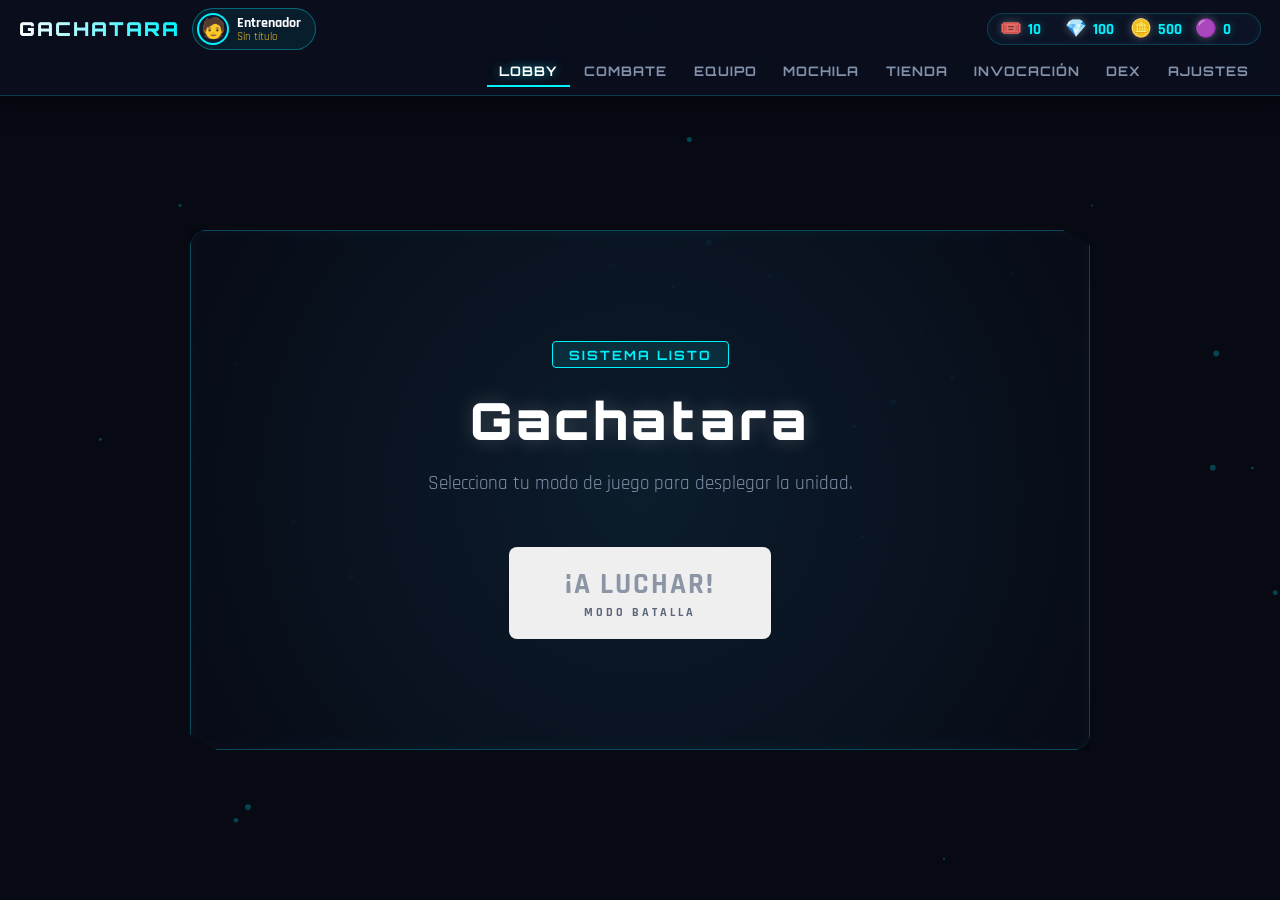
==== commit 2c79ba4a: "Add files via upload" ====
--- a/index.html
+++ b/index.html
@@ -35,7 +35,7 @@
                 <span id="currency-coins" class="currency-amount">0</span>
             </div>
             <div class="currency-item" title="Masterballs">
-                <span class="currency-icon">🟣</span>
+                <span class="currency-icon"><img class="currency-img" src="https://raw.githubusercontent.com/PokeAPI/sprites/master/sprites/items/master-ball.png" alt="Masterballs" onerror="this.replaceWith(document.createTextNode('🟣'))"></span>
                 <span id="currency-masterballs" class="currency-amount">0</span>
             </div>
         </div>
@@ -216,5 +216,6 @@
     <script src="shop.js"></script> <!-- <--- ¡AQUÍ ESTABA EL FALTANTE! -->
     <script src="combat.js"></script>
     <script src="modes.js"></script>
+    <script src="layout.js"></script>
 </body>
 </html>
--- a/style.css
+++ b/style.css
@@ -1624,4 +1624,77 @@
 
 .btn-close-post-battle:hover {
     background: #2563eb;
-}+}
+
+/* =========================================
+   AJUSTES DE VISIÓN: CABECERA COMPACTA Y ADAPTABLE
+   (la cabecera se divide en filas si no cabe, y el contenido
+    se desplaza según su altura real: --header-h lo calcula layout.js)
+   ========================================= */
+.top-header {
+    flex-wrap: wrap;
+    gap: 0.4rem 1rem;
+    padding: 0.5rem 1.2rem;
+}
+
+.logo-title {
+    display: flex;
+    align-items: center;
+    gap: 12px;
+}
+
+.logo-title .game-tag {
+    font-size: 1.2rem;
+    letter-spacing: 2px;
+}
+
+.nav-bar {
+    flex: 1 1 auto;
+    flex-wrap: wrap;
+    justify-content: flex-end;
+    gap: 0.15rem;
+}
+
+.nav-tab {
+    font-size: 0.82rem;
+    padding: 0.4rem 0.75rem;
+    letter-spacing: 1px;
+    white-space: nowrap;
+}
+
+.currencies-bar {
+    gap: 12px;
+    padding: 4px 12px;
+    flex-shrink: 0;
+}
+
+.currency-item { font-size: 0.95rem; }
+
+.currency-img {
+    width: 22px;
+    height: 22px;
+    image-rendering: pixelated;
+    vertical-align: middle;
+    filter: drop-shadow(0 0 4px rgba(255, 255, 255, 0.3));
+}
+
+.profile-chip { margin-left: 0 !important; }
+.pf-avatar { width: 32px !important; height: 32px !important; }
+
+.tab-content {
+    padding-top: calc(var(--header-h, 100px) + 16px) !important;
+}
+
+#tab-lobby.active {
+    min-height: calc(100vh - var(--header-h, 100px));
+}
+
+.settings-container {
+    margin-top: calc(var(--header-h, 100px) + 20px) !important;
+}
+
+@media (max-width: 700px) {
+    .top-header { padding: 0.4rem 0.6rem; }
+    .nav-bar { justify-content: center; }
+    .nav-tab { padding: 0.35rem 0.5rem; font-size: 0.75rem; }
+}
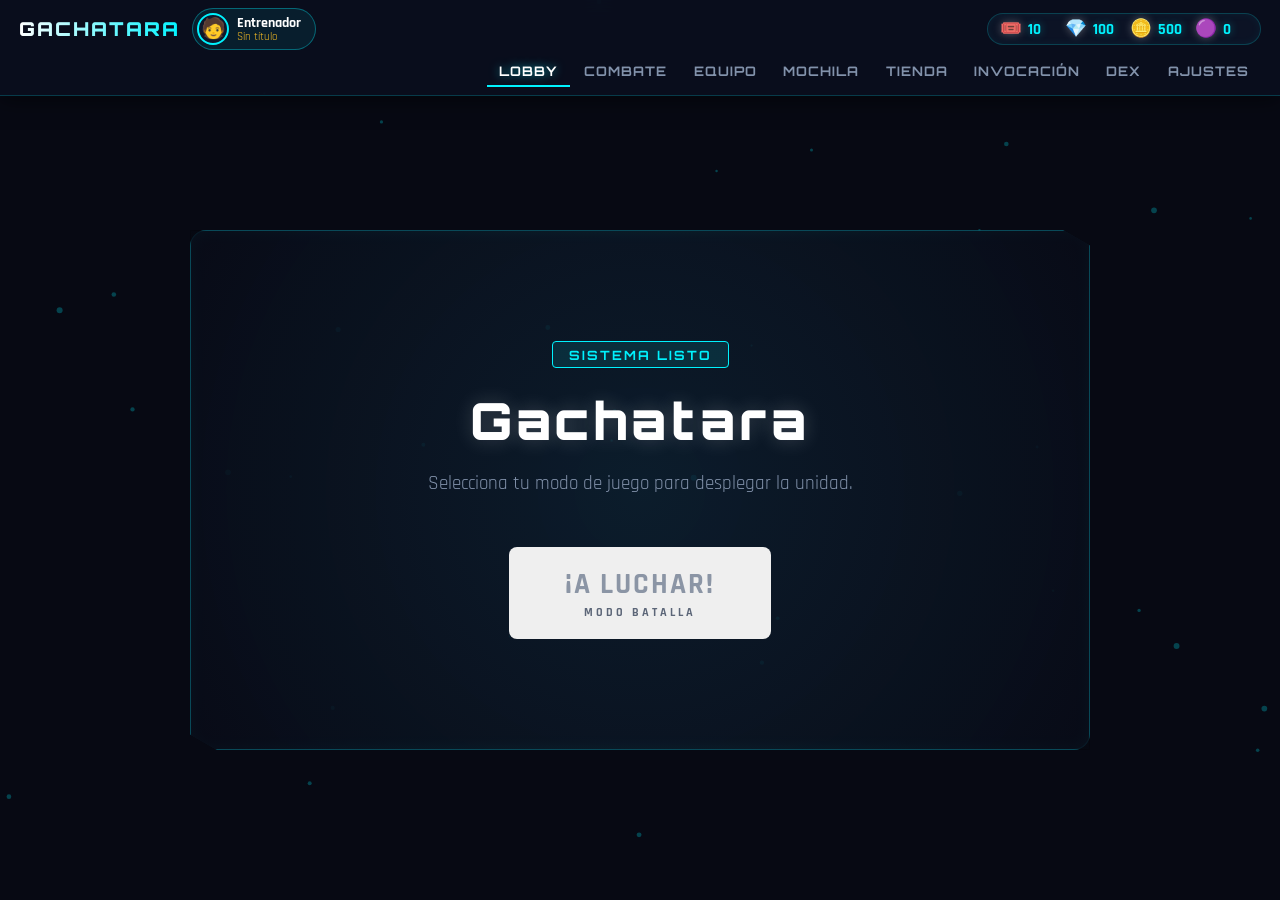
==== commit 08c5532d: "Add files via upload" ====
--- a/index.html
+++ b/index.html
@@ -78,13 +78,8 @@
     <!-- ZONA DE COMBATE -->
     <main id="tab-combate" class="lobby-container tab-content">
         <div class="dex-frame">
-            <div style="text-align: center; padding: 20px;">
-                <h2 style="font-family: 'Orbitron', sans-serif; color: #00f2fe; margin-bottom: 20px;">MODOS DE COMBATE</h2>
-                <div class="gacha-buttons" style="display: flex; gap: 15px; justify-content: center; flex-wrap: wrap;">
-                    <button class="btn-pull" onclick="startQuickBattle()">⚔️ Partida Rápida (Equipo de 3)</button>
-                    <button class="btn-pull" onclick="startStrategyBattle()">🛡️ Partida Estratégica (Equipo de 6)</button>
-                </div>
-            </div>
+            <!-- Menú de modos (se rellena desde modes.js) -->
+            <div id="combat-menu"></div>
 
             <!-- Contenedor dinámico de la Arena de Combate -->
             <div id="combat-arena-container"></div>
@@ -104,6 +99,7 @@
             <!-- Selector de Modo de Equipo -->
             <div class="team-builder-tabs" style="display: flex; gap: 10px; margin: 15px 0; justify-content: center;">
                 <button class="banner-btn active" onclick="switchTeamMode('strategy', event)">Equipo Estratégico (6)</button>
+                <button class="banner-btn" onclick="switchTeamMode('quad', event)">Equipo Doble (4)</button>
                 <button class="banner-btn" onclick="switchTeamMode('fast', event)">Equipo Rápido (3)</button>
             </div>
 
@@ -213,8 +209,11 @@
     <script src="skilltree.js"></script>
     <script src="profile.js"></script>
     <script src="backpack.js"></script>
-    <script src="shop.js"></script> <!-- <--- ¡AQUÍ ESTABA EL FALTANTE! -->
+    <script src="shop.js"></script>
+    <script src="skins.js"></script> <!-- <--- ¡AQUÍ ESTABA EL FALTANTE! -->
     <script src="combat.js"></script>
+    <script src="ranked.js"></script>
+    <script src="combat_double.js"></script>
     <script src="modes.js"></script>
     <script src="layout.js"></script>
 </body>
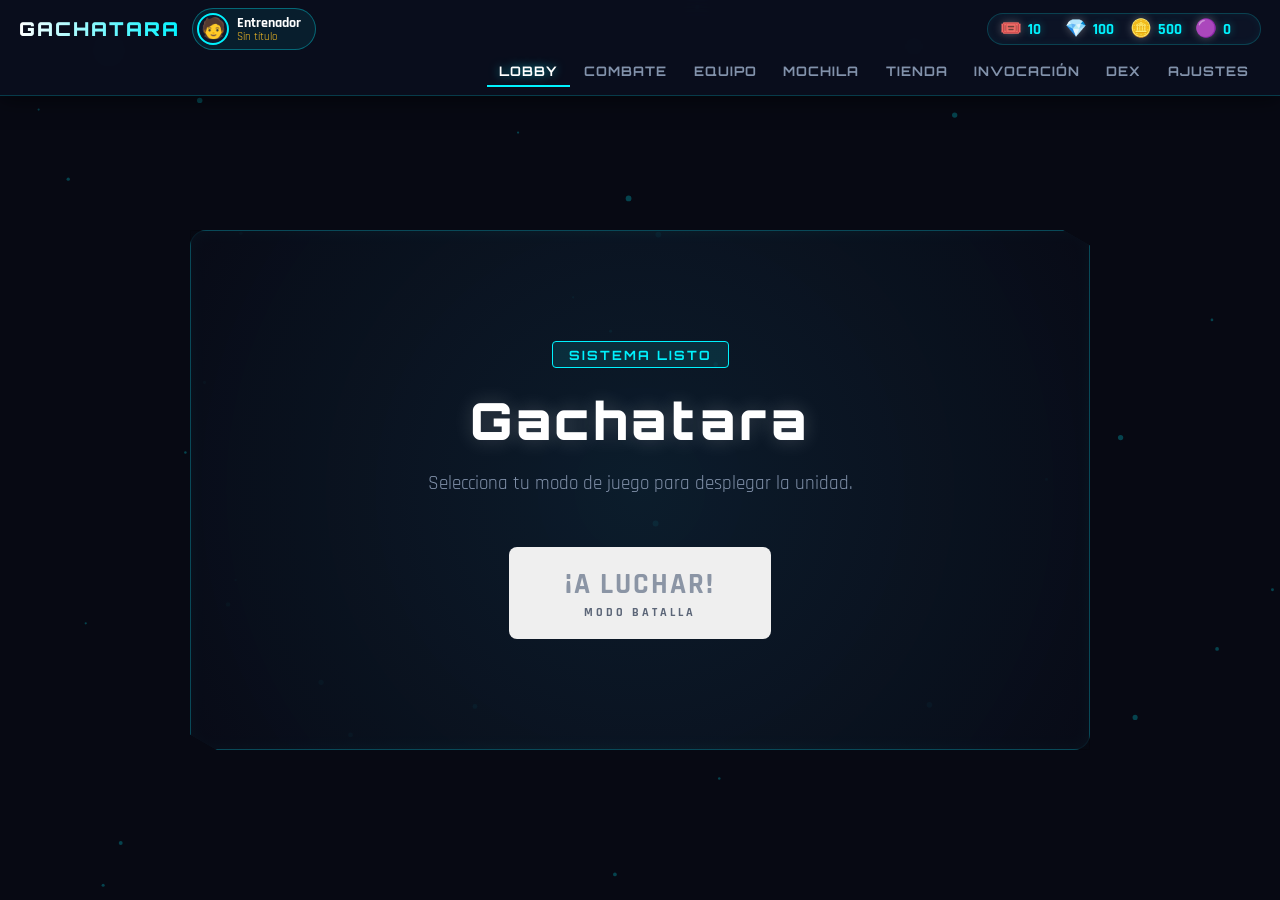
==== commit 319929ed: "Add files via upload" ====
--- a/index.html
+++ b/index.html
@@ -214,6 +214,7 @@
     <script src="combat.js"></script>
     <script src="ranked.js"></script>
     <script src="combat_double.js"></script>
+    <script src="online.js"></script>
     <script src="modes.js"></script>
     <script src="layout.js"></script>
 </body>
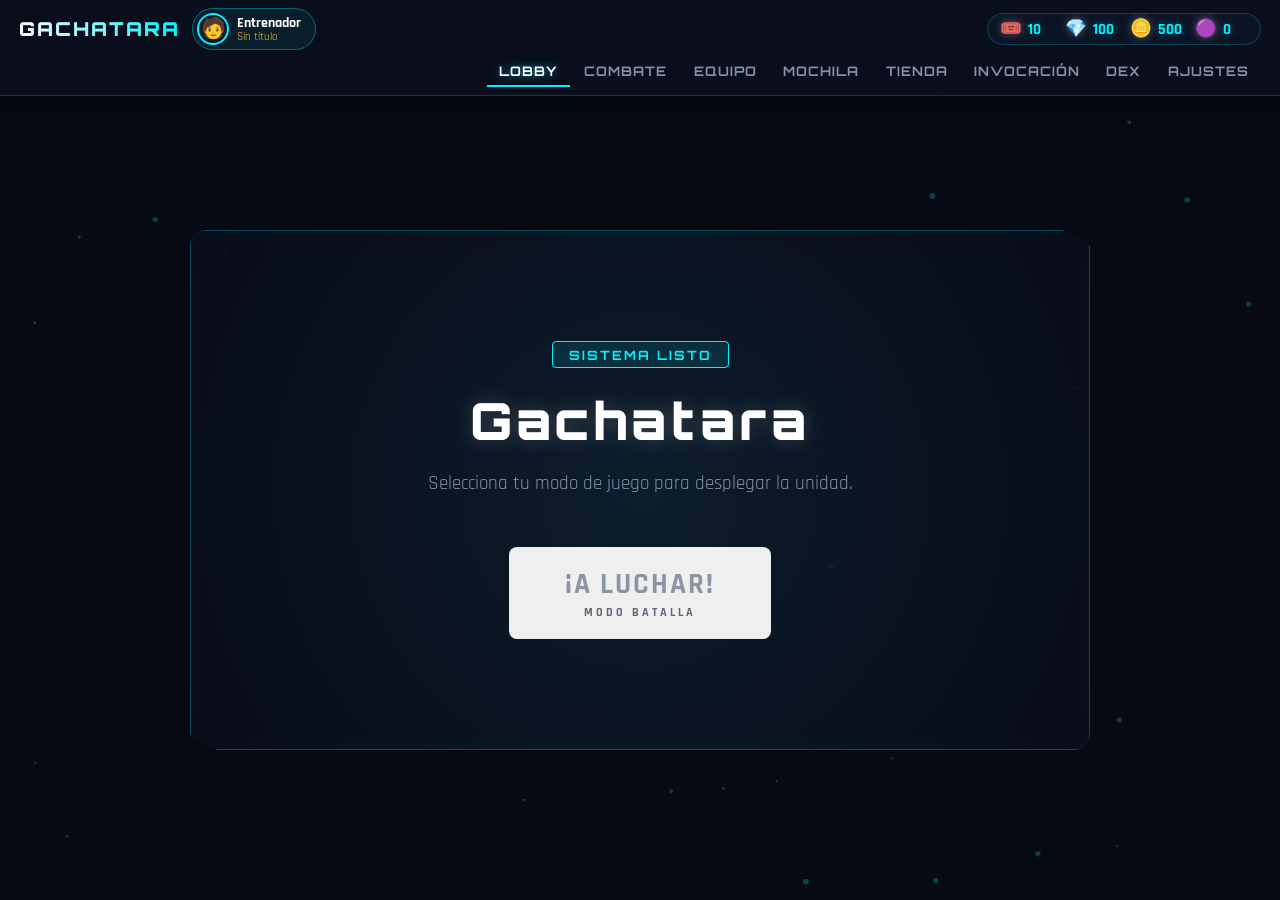
==== commit 7db9c5db: "Add files via upload" ====
--- a/index.html
+++ b/index.html
@@ -210,7 +210,8 @@
     <script src="profile.js"></script>
     <script src="backpack.js"></script>
     <script src="shop.js"></script>
-    <script src="skins.js"></script> <!-- <--- ¡AQUÍ ESTABA EL FALTANTE! -->
+    <script src="skins.js"></script>
+    <script src="items.js"></script> <!-- <--- ¡AQUÍ ESTABA EL FALTANTE! -->
     <script src="combat.js"></script>
     <script src="ranked.js"></script>
     <script src="combat_double.js"></script>
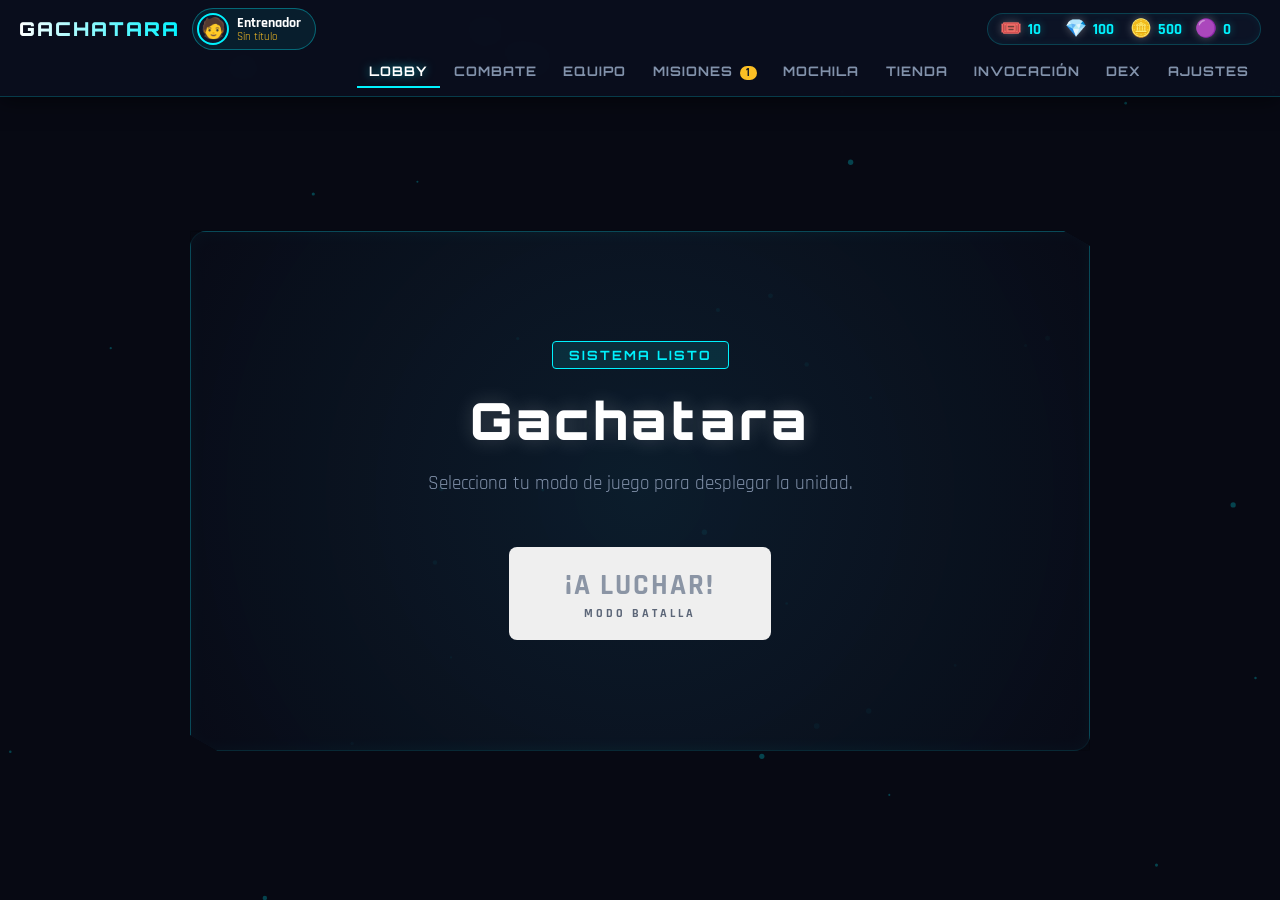
==== commit ce48bd77: "Add files via upload" ====
--- a/index.html
+++ b/index.html
@@ -44,6 +44,7 @@
             <button class="nav-tab active" onclick="switchTab('lobby', event)">Lobby</button>
             <button class="nav-tab" onclick="switchTab('combate', event)">Combate</button>
             <button class="nav-tab" onclick="switchTab('equipo', event)">Equipo</button>
+            <button class="nav-tab" onclick="switchTab('misiones', event)">Misiones <span id="missions-dot" style="display: none; background: #fbbf24; color: #0f172a; border-radius: 9px; padding: 0 6px; font-size: 11px; font-weight: 700; margin-left: 2px;"></span></button>
             <button class="nav-tab" onclick="switchTab('mochila', event)">Mochila</button>
             <button class="nav-tab" onclick="switchTab('tienda', event)">Tienda</button>
             <button class="nav-tab" onclick="switchTab('invocacion', event)">Invocación</button>
@@ -133,6 +134,16 @@
         </div>
     </main>
 
+    <!-- ZONA DE MISIONES -->
+    <main id="tab-misiones" class="lobby-container tab-content">
+        <div class="dex-frame">
+            <div class="equipo-header">
+                <h2>🎯 MISIONES</h2>
+            </div>
+            <div id="missions-content"></div>
+        </div>
+    </main>
+
     <!-- ZONA DE TIENDA -->
     <main id="tab-tienda" class="lobby-container tab-content">
         <div class="dex-frame">
@@ -172,6 +183,7 @@
 
             <h2 id="banner-title" class="gacha-banner-title">BANNER GENERACIÓN 1 (KANTO)</h2>
             <p class="gacha-subtitle">¡Involucra Pokémon de todas las generaciones y Megaevoluciones Secretas!</p>
+            <div id="gacha-pity-info"></div>
             
             <div class="gacha-buttons">
                 <button class="btn-pull" onclick="pullGacha(1)">Tirada x1 (1 Ticket)</button>
@@ -210,6 +222,7 @@
     <script src="profile.js"></script>
     <script src="backpack.js"></script>
     <script src="shop.js"></script>
+    <script src="missions.js"></script>
     <script src="skins.js"></script>
     <script src="items.js"></script> <!-- <--- ¡AQUÍ ESTABA EL FALTANTE! -->
     <script src="combat.js"></script>
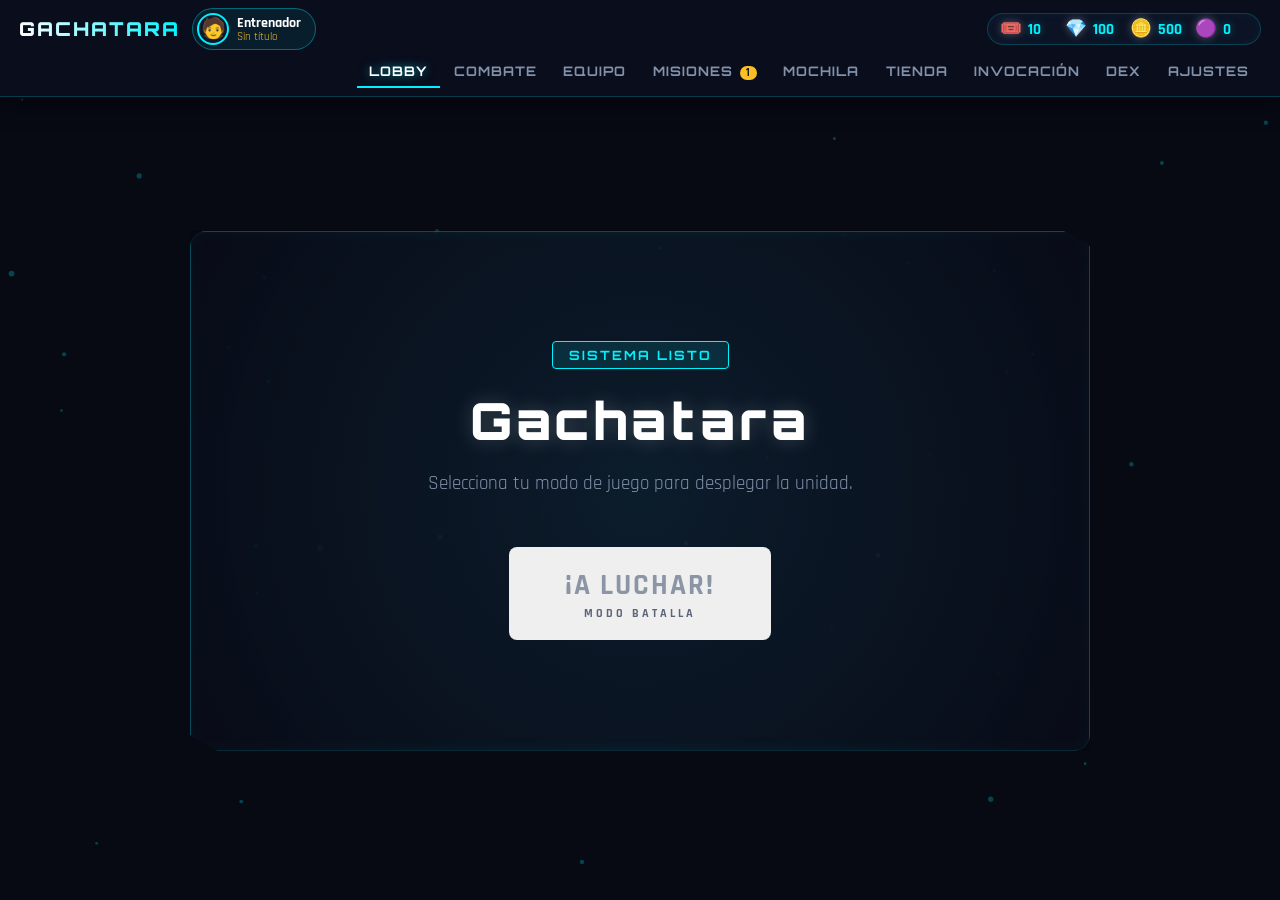
==== commit 811b801e: "Add files via upload" ====
--- a/index.html
+++ b/index.html
@@ -225,6 +225,7 @@
     <script src="missions.js"></script>
     <script src="skins.js"></script>
     <script src="items.js"></script> <!-- <--- ¡AQUÍ ESTABA EL FALTANTE! -->
+    <script src="moves.js"></script>
     <script src="combat.js"></script>
     <script src="ranked.js"></script>
     <script src="combat_double.js"></script>
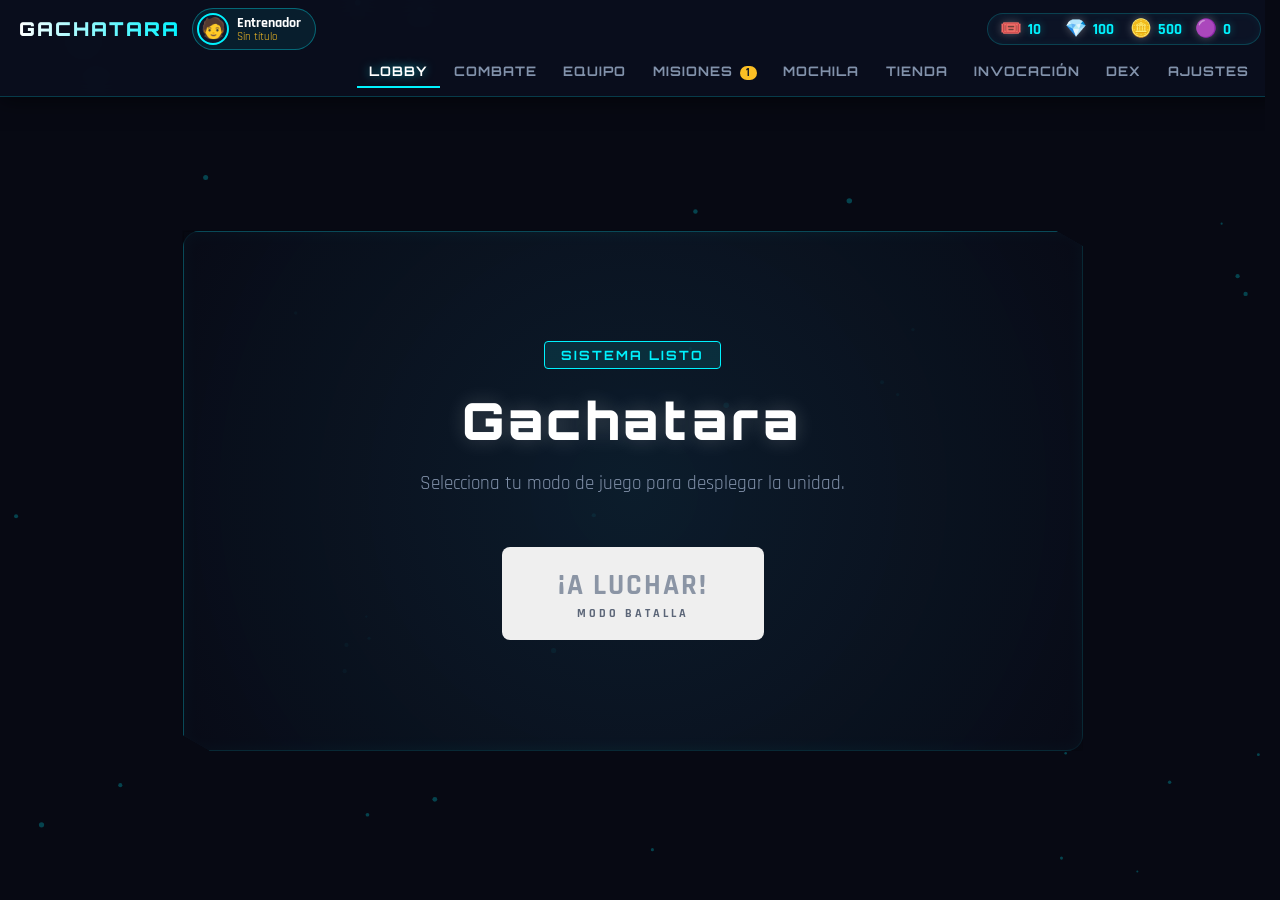
==== commit 057ca1e2: "Add files via upload" ====
--- a/index.html
+++ b/index.html
@@ -111,22 +111,8 @@
 
             <p style="text-align: center; color: #00f2fe; font-size: 14px; margin-bottom: 10px;">💡 Haz clic en cualquier Pokémon del inventario para añadirlo o quitarlo del equipo activo.</p>
 
-            <!-- Buscador del inventario -->
-            <div class="inventory-filters" style="display: flex; gap: 10px; flex-wrap: wrap; align-items: center; justify-content: center; margin-bottom: 15px;">
-                <input id="inventory-search" type="text" placeholder="🔍 Buscar por nombre, nº o tipo..." oninput="renderInventory()" autocomplete="off"
-                    style="flex: 1 1 260px; max-width: 380px; background: #1e293b; border: 1px solid #334155; color: #fff; border-radius: 8px; padding: 9px 12px; font-size: 14px;">
-                <select id="inventory-rarity-filter" onchange="renderInventory()"
-                    style="background: #1e293b; border: 1px solid #334155; color: #fff; border-radius: 8px; padding: 9px 10px; font-size: 14px;">
-                    <option value="">Todas las rarezas</option>
-                    <option value="comun">Común</option>
-                    <option value="raro">Raro</option>
-                    <option value="epico">Épico</option>
-                    <option value="legendario">Legendario</option>
-                    <option value="secreto">Secreto / Mega</option>
-                </select>
-                <button class="banner-btn" onclick="clearInventorySearch()">Limpiar</button>
-                <span id="inventory-results-count" style="font-size: 12px; color: #94a3b8;"></span>
-            </div>
+            <!-- Buscador, filtros y orden del inventario (filters.js) -->
+            <div id="inventory-filter-bar"></div>
 
             <div id="inventory-grid" class="dex-grid">
                 <!-- Las cartas guardadas se cargarán dinámicamente aquí -->
@@ -208,6 +194,9 @@
                 </div>
             </div>
 
+            <!-- Buscador y filtros de la Dex (filters.js) -->
+            <div id="dex-filter-bar"></div>
+
             <!-- Grid donde se pintan todos los Pokémon -->
             <div id="dex-grid" class="dex-grid"></div>
         </div>
@@ -218,11 +207,13 @@
     <script src="habilidades.js"></script>
     <script src="gacha.js"></script>
     <script src="game.js"></script>
+    <script src="filters.js"></script>
     <script src="skilltree.js"></script>
     <script src="profile.js"></script>
     <script src="backpack.js"></script>
     <script src="shop.js"></script>
     <script src="missions.js"></script>
+    <script src="achievements.js"></script>
     <script src="skins.js"></script>
     <script src="items.js"></script> <!-- <--- ¡AQUÍ ESTABA EL FALTANTE! -->
     <script src="moves.js"></script>
